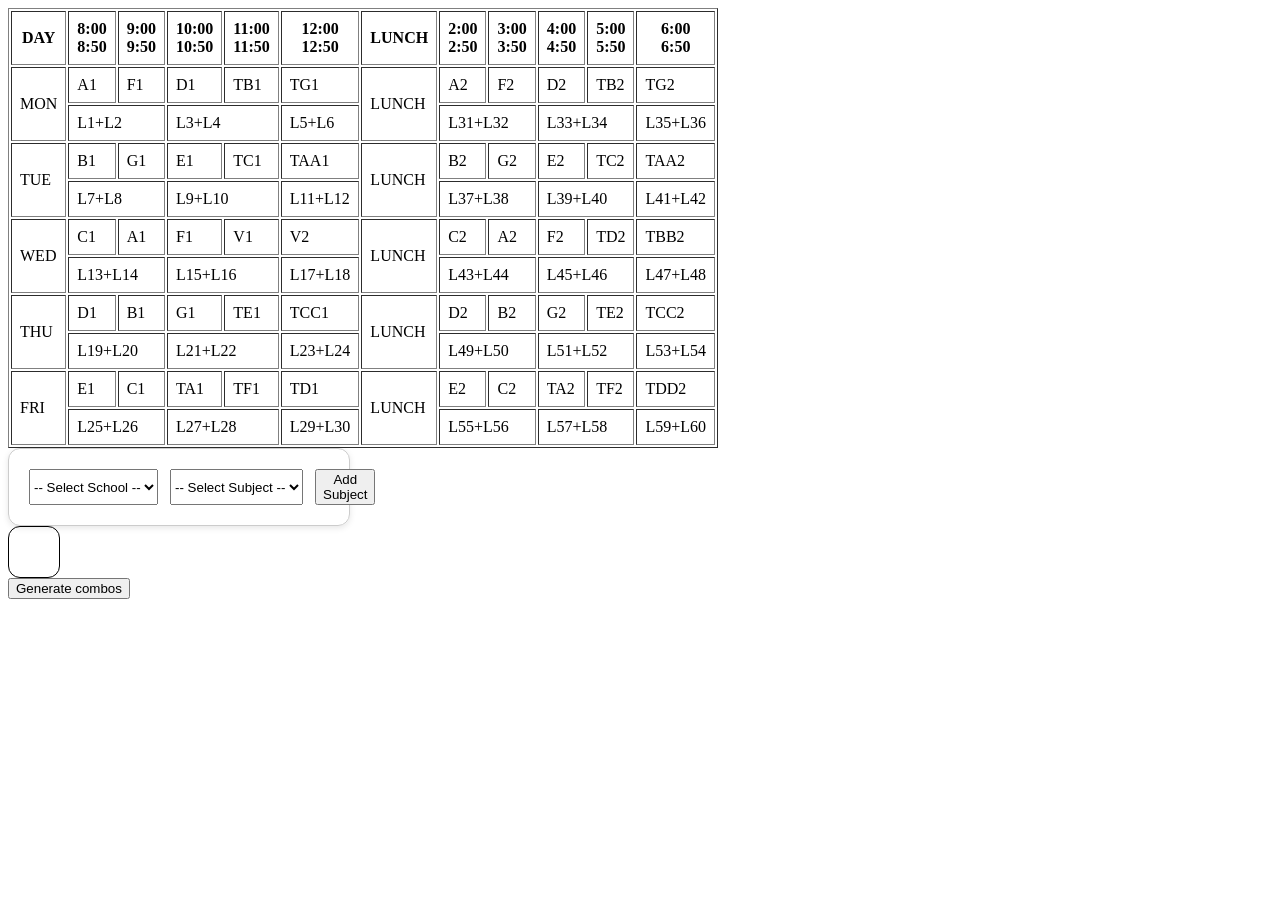
==== index.html @ 4a25701c "Add files via upload" ====
<!DOCTYPE html>
<html lang="en">
<head>
    <meta charset="UTF-8">
    <meta name="viewport" content="width=device-width, initial-scale=1.0">
    <title>Timetable</title>
    <link rel="stylesheet" href="style.css">
</head>
<body>
<table border="1" cellpadding="8" id="tt">
  <thead>
    <tr>
      <th>DAY</th>
      <th>8:00<br>8:50</th>
      <th>9:00<br>9:50</th>
      <th>10:00<br>10:50</th>
      <th>11:00<br>11:50</th>
      <th>12:00<br>12:50</th>
      <th>LUNCH</th>
      <th>2:00<br>2:50</th>
      <th>3:00<br>3:50</th>
      <th>4:00<br>4:50</th>
      <th>5:00<br>5:50</th>
      <th>6:00<br>6:50</th>
    </tr>
  </thead>
  <tbody>
    <tr>
      <td rowspan="2">MON</td>
      <td data-slot="A1">A1</td><td data-slot="F1">F1</td><td data-slot="D1">D1</td><td data-slot="TB1">TB1</td><td data-slot="TG1">TG1</td>
      <td rowspan="2">LUNCH</td>
      <td data-slot="A2">A2</td><td data-slot="F2">F2</td><td data-slot="D2">D2</td><td data-slot="TB2">TB2</td><td data-slot="TG2">TG2</td>
    </tr>
    <tr>
      <td data-slot="L1,L2" colspan="2">L1+L2</td><td data-slot="L3,L4" colspan="2">L3+L4</td><td data-slot="L5,L6" colspan="1">L5+L6</td>
      <td data-slot="L31,L32" colspan="2">L31+L32</td><td data-slot="L33,L34" colspan="2">L33+L34</td><td data-slot="L35,L36" colspan="1">L35+L36</td>
    </tr>

    <tr>
      <td rowspan="2">TUE</td>
      <td data-slot="B1">B1</td><td data-slot="G1">G1</td><td data-slot="E1">E1</td><td data-slot="TC1">TC1</td><td data-slot="TAA1">TAA1</td>
      <td rowspan="2">LUNCH</td>
      <td data-slot="B2">B2</td><td data-slot="G2">G2</td><td data-slot="E2">E2</td><td data-slot="TC2">TC2</td><td data-slot="TAA2">TAA2</td>
    </tr>
    <tr>
      <td data-slot="L7,L8" colspan="2">L7+L8</td><td data-slot="L9,L10" colspan="2">L9+L10</td><td data-slot="L11,L12" colspan="1">L11+L12</td>
      <td data-slot="L37,L38" colspan="2">L37+L38</td><td data-slot="L39,L40" colspan="2">L39+L40</td><td data-slot="L41,L42" colspan="1">L41+L42</td>
    </tr>

    <tr>
      <td rowspan="2">WED</td>
      <td data-slot="C1">C1</td><td data-slot="A1">A1</td><td data-slot="F1">F1</td><td data-slot="V1">V1</td><td data-slot="V2">V2</td>
      <td rowspan="2">LUNCH</td>
      <td data-slot="C2">C2</td><td data-slot="A2">A2</td><td data-slot="F2">F2</td><td data-slot="TD2">TD2</td><td data-slot="TBB2">TBB2</td>
    </tr>
    <tr>
      <td data-slot="L13,L14" colspan="2">L13+L14</td><td data-slot="L15,L16" colspan="2">L15+L16</td><td data-slot="L17,L18" colspan="1">L17+L18</td>
      <td data-slot="L43,L44" colspan="2">L43+L44</td><td data-slot="L45,L46" colspan="2">L45+L46</td><td data-slot="L47,L48" colspan="1">L47+L48</td>
    </tr>

    <tr>
      <td rowspan="2">THU</td>
      <td data-slot="D1">D1</td><td data-slot="B1">B1</td><td data-slot="G1">G1</td><td data-slot="TE1">TE1</td><td data-slot="TCC1">TCC1</td>
      <td rowspan="2">LUNCH</td>
      <td data-slot="D2">D2</td><td data-slot="B2">B2</td><td data-slot="G2">G2</td><td data-slot="TE2">TE2</td><td data-slot="TCC2">TCC2</td>
    </tr>
    <tr>
      <td data-slot="L19,L20" colspan="2">L19+L20</td><td data-slot="L21,L22" colspan="2">L21+L22</td><td data-slot="L23,L24" colspan="1">L23+L24</td>
      <td data-slot="L49,L50" colspan="2">L49+L50</td><td data-slot="L51,L52" colspan="2">L51+L52</td><td data-slot="L53,L54" colspan="1">L53+L54</td>
    </tr>

    <tr>
      <td rowspan="2">FRI</td>
      <td data-slot="E1">E1</td><td data-slot="C1">C1</td><td data-slot="TA1">TA1</td><td data-slot="TF1">TF1</td><td data-slot="TD1">TD1</td>
      <td rowspan="2">LUNCH</td>
      <td data-slot="E2">E2</td><td data-slot="C2">C2</td><td data-slot="TA2">TA2</td><td data-slot="TF2">TF2</td><td data-slot="TDD2">TDD2</td>
    </tr>
    <tr>
      <td data-slot="L25,L26" colspan="2">L25+L26</td><td data-slot="L27,L28" colspan="2">L27+L28</td><td data-slot="L29,L30" colspan="1">L29+L30</td>
      <td data-slot="L55,L56" colspan="2">L55+L56</td><td data-slot="L57,L58" colspan="2">L57+L58</td><td data-slot="L59,L60" colspan="1">L59+L60</td>
    </tr>
  </tbody>
</table>

<div class="selector-card">
  <select id="school-select">
    <option value="">-- Select School --</option>
    <option value="SCOPE">SCOPE</option>
    <option value="SENSE">SENSE</option>
    <option value="SCORE">SCORE</option>
  </select>

  <select id="subject-select">
    <option value="">-- Select Subject --</option>
  </select>
  <button id = "add-subject">Add Subject</button>
</div>
<div id = "faculty-printer"></div>
<button id = "generate">Generate combos</button>

<div id="selected-subjects"></div>


<div id="results"></div>

<script src="script.js"></script>
</body>
</html>
---- style.css ----
.selector-card {
  border: 1px solid #ccc;
  border-radius: 12px;
  padding: 20px;
  box-shadow: 0 2px 6px rgba(0,0,0,0.1);
  display: flex;
  gap: 12px;
  max-width: 300px;

}

#faculty-printer{
  border: 1px solid black;
  border-radius: 12px;
  width: 50px;
  height: 50px;
  display:flex;
}

#results{
    display:flex;
    flex-wrap:wrap;
    gap:20px;
    margin-top:20px;
}

.result-card{
    border:1px solid #ccc;
    border-radius:12px;
    padding:20px;
    width:350px;
    box-shadow:0 2px 8px rgba(0,0,0,0.1);
}

#selected-subjects {
    display: flex;
    flex-wrap: wrap;
    gap: 15px;
    margin-top: 20px;
}

.selected-subject-card {
    width: 250px;
    border: 1px solid #ccc;
    border-radius: 12px;
    padding: 15px;
    box-shadow: 0 2px 6px rgba(0,0,0,0.1);
}
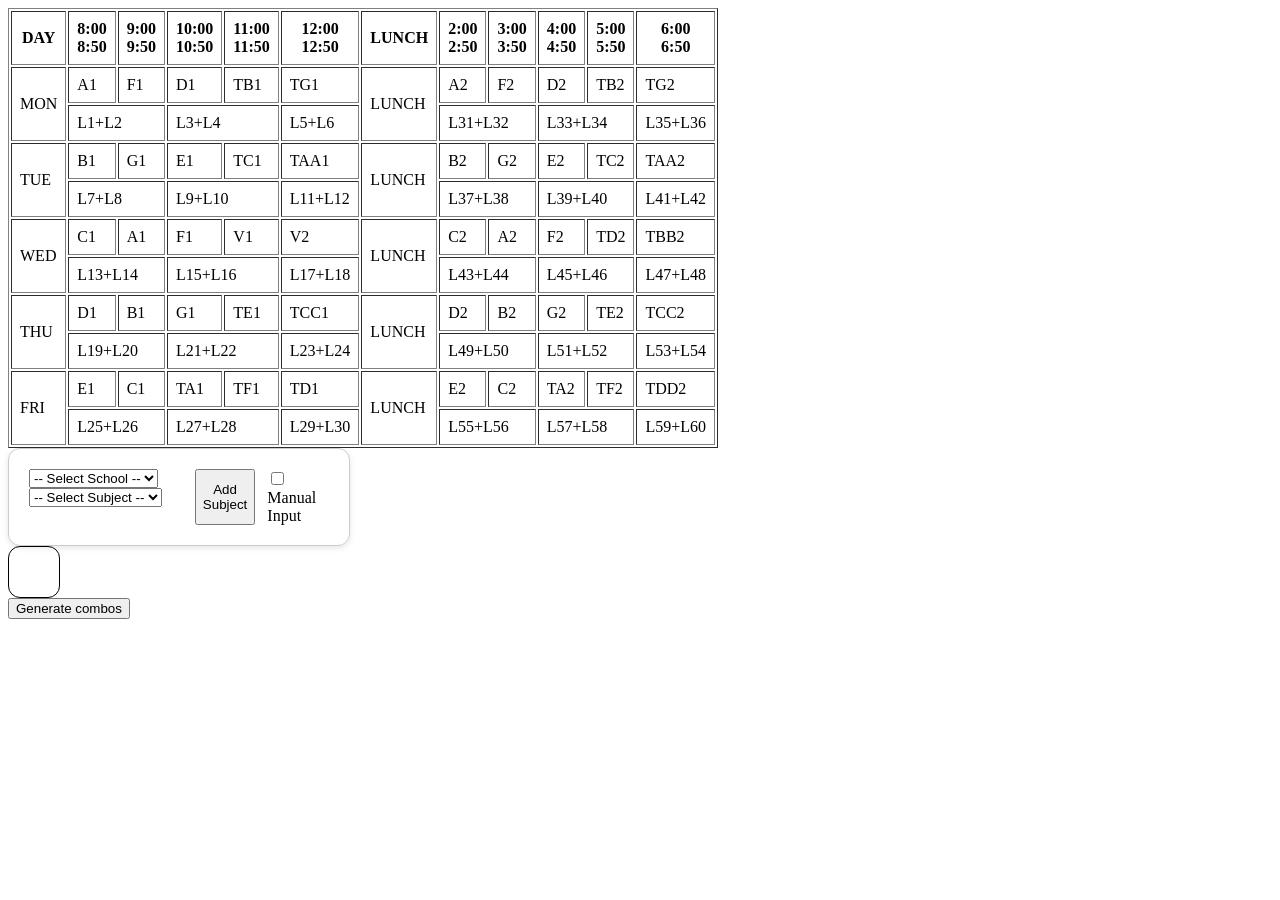
==== commit f7d14675: "Add files via upload" ====
--- a/index.html
+++ b/index.html
@@ -83,17 +83,29 @@
 </table>
 
 <div class="selector-card">
+  <div id = "auto-mode" style = "display:block">
   <select id="school-select">
     <option value="">-- Select School --</option>
     <option value="SCOPE">SCOPE</option>
     <option value="SENSE">SENSE</option>
     <option value="SCORE">SCORE</option>
   </select>
-
   <select id="subject-select">
     <option value="">-- Select Subject --</option>
   </select>
+  </div>
+  <div id = "manual-mode" style = "display:none">
+    <select id = "subject-type">
+      <option value ="">Select subject type</option>
+      <option value = "Theory">Theory</option>
+      <option value = "Lab">Lab</option>
+      <option value = "Theory+Lab">Theory+Lab</option>
+    </select>
+    <input type = "text" id = "manual-sub-name" placeholder = "Enter subject name">
+    <div id = "text-box-printer"></div>
+  </div>
   <button id = "add-subject">Add Subject</button>
+  <label><input type = "checkbox" id = "manual-button">Manual Input</input></label>
 </div>
 <div id = "faculty-printer"></div>
 <button id = "generate">Generate combos</button>
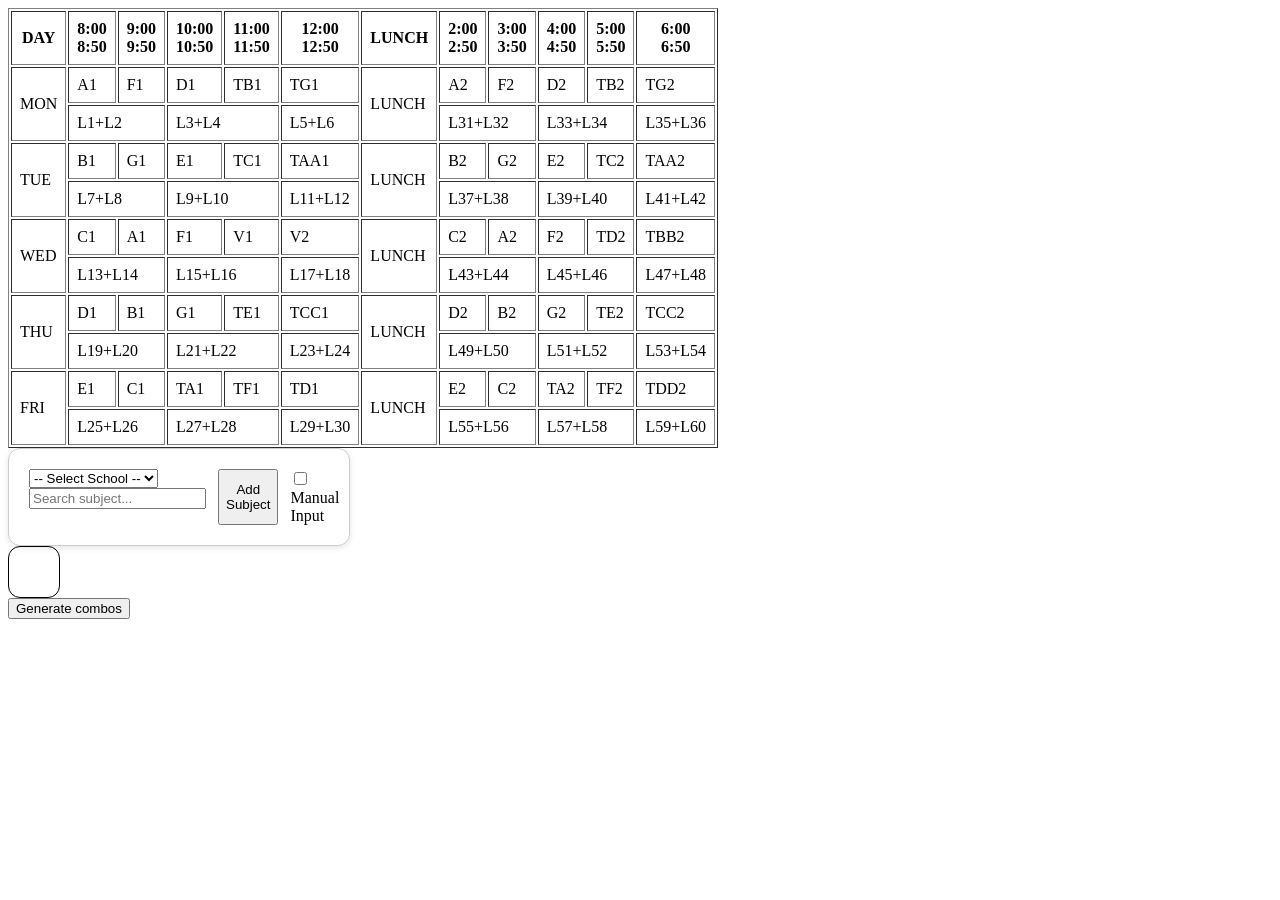
==== commit 7c142fb1: "Subject Search Now enabled" ====
--- a/index.html
+++ b/index.html
@@ -90,9 +90,10 @@
     <option value="SENSE">SENSE</option>
     <option value="SCORE">SCORE</option>
   </select>
-  <select id="subject-select">
-    <option value="">-- Select Subject --</option>
-  </select>
+  <div id="subject-select-wrapper" style="position:relative;display:inline-block">
+    <input type="text" id="subject-search" placeholder="Search subject..." autocomplete="off">
+    <div id="subject-suggestions" class="suggestions-box"></div>
+  </div>
   </div>
   <div id = "manual-mode" style = "display:none">
     <select id = "subject-type">
--- a/style.css
+++ b/style.css
@@ -45,4 +45,22 @@
     border-radius: 12px;
     padding: 15px;
     box-shadow: 0 2px 6px rgba(0,0,0,0.1);
+}
+
+.suggestions-box {
+    position: absolute;
+    background: white;
+    border: 1px solid #ccc;
+    max-height: 200px;
+    overflow-y: auto;
+    display: none;
+    z-index: 10;
+    width: 100%;
+}
+.suggestion-item {
+    padding: 6px 10px;
+    cursor: pointer;
+}
+.suggestion-item:hover {
+    background: #eee;
 }
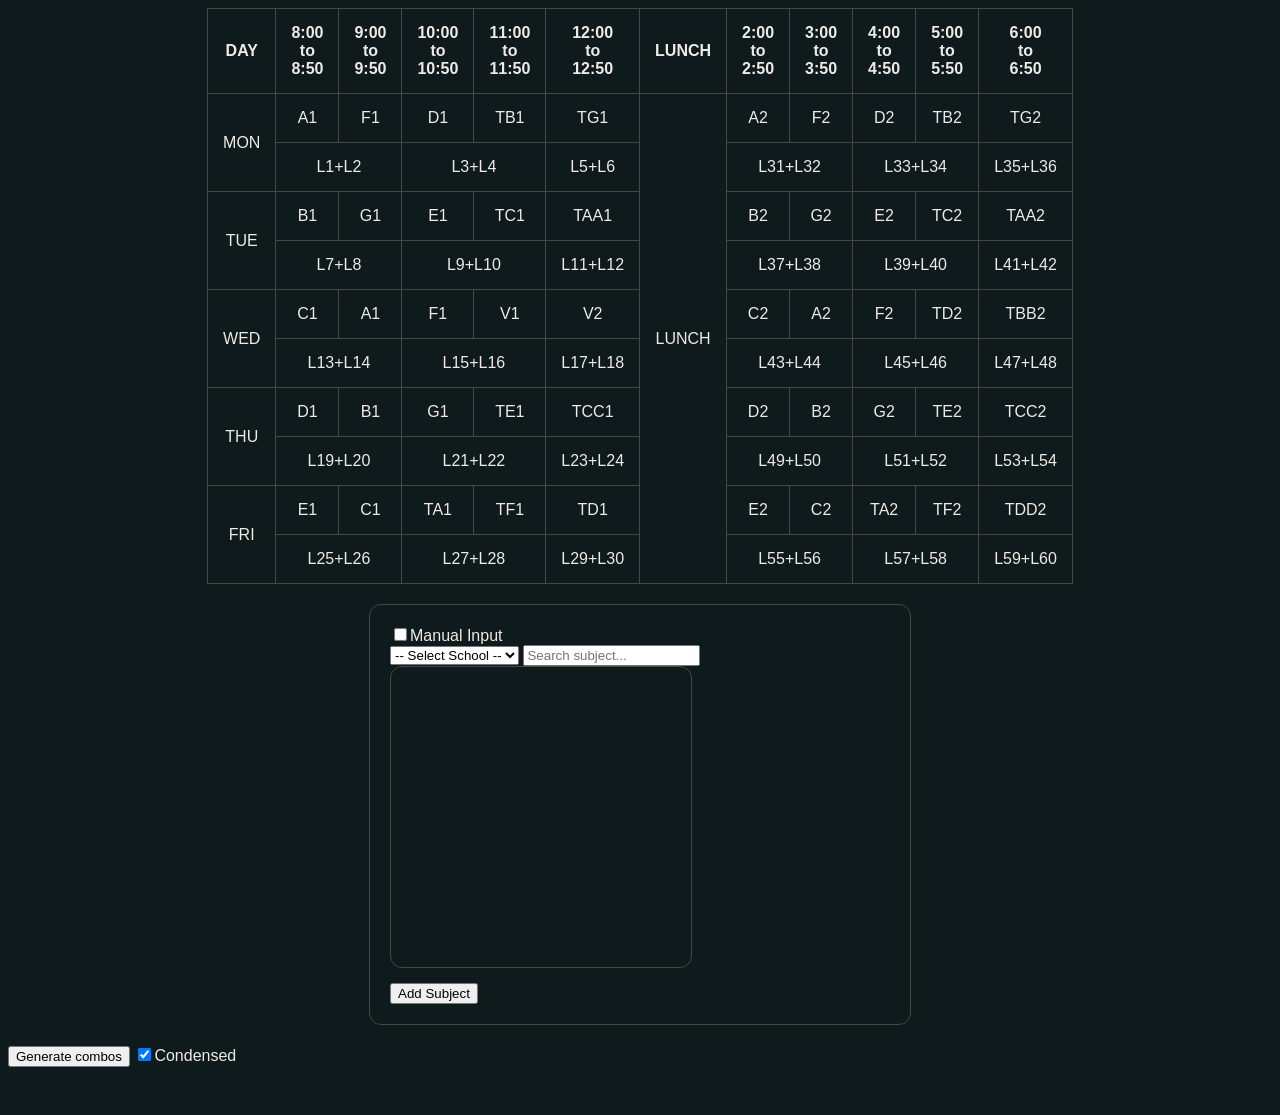
==== commit c0add398: "Add files via upload" ====
--- a/index.html
+++ b/index.html
@@ -7,28 +7,29 @@
     <link rel="stylesheet" href="style.css">
 </head>
 <body>
-<table border="1" cellpadding="8" id="tt">
+<div id = "table-div">
+<table id="tt">
   <thead>
     <tr>
       <th>DAY</th>
-      <th>8:00<br>8:50</th>
-      <th>9:00<br>9:50</th>
-      <th>10:00<br>10:50</th>
-      <th>11:00<br>11:50</th>
-      <th>12:00<br>12:50</th>
+      <th>8:00<br>to<br>8:50</th>
+      <th>9:00<br>to<br>9:50</th>
+      <th>10:00<br>to<br>10:50</th>
+      <th>11:00<br>to<br>11:50</th>
+      <th>12:00<br>to<br>12:50</th>
       <th>LUNCH</th>
-      <th>2:00<br>2:50</th>
-      <th>3:00<br>3:50</th>
-      <th>4:00<br>4:50</th>
-      <th>5:00<br>5:50</th>
-      <th>6:00<br>6:50</th>
+      <th>2:00<br>to<br>2:50</th>
+      <th>3:00<br>to<br>3:50</th>
+      <th>4:00<br>to<br>4:50</th>
+      <th>5:00<br>to<br>5:50</th>
+      <th>6:00<br>to<br>6:50</th>
     </tr>
   </thead>
   <tbody>
     <tr>
-      <td rowspan="2">MON</td>
+      <td rowspan="2" class = "unglow">MON</td>
       <td data-slot="A1">A1</td><td data-slot="F1">F1</td><td data-slot="D1">D1</td><td data-slot="TB1">TB1</td><td data-slot="TG1">TG1</td>
-      <td rowspan="2">LUNCH</td>
+      <td rowspan="10" class = "unglow">LUNCH</td>
       <td data-slot="A2">A2</td><td data-slot="F2">F2</td><td data-slot="D2">D2</td><td data-slot="TB2">TB2</td><td data-slot="TG2">TG2</td>
     </tr>
     <tr>
@@ -37,9 +38,9 @@
     </tr>
 
     <tr>
-      <td rowspan="2">TUE</td>
+      <td rowspan="2" class = "unglow">TUE</td>
       <td data-slot="B1">B1</td><td data-slot="G1">G1</td><td data-slot="E1">E1</td><td data-slot="TC1">TC1</td><td data-slot="TAA1">TAA1</td>
-      <td rowspan="2">LUNCH</td>
+
       <td data-slot="B2">B2</td><td data-slot="G2">G2</td><td data-slot="E2">E2</td><td data-slot="TC2">TC2</td><td data-slot="TAA2">TAA2</td>
     </tr>
     <tr>
@@ -48,9 +49,9 @@
     </tr>
 
     <tr>
-      <td rowspan="2">WED</td>
+      <td rowspan="2" class = "unglow">WED</td>
       <td data-slot="C1">C1</td><td data-slot="A1">A1</td><td data-slot="F1">F1</td><td data-slot="V1">V1</td><td data-slot="V2">V2</td>
-      <td rowspan="2">LUNCH</td>
+      
       <td data-slot="C2">C2</td><td data-slot="A2">A2</td><td data-slot="F2">F2</td><td data-slot="TD2">TD2</td><td data-slot="TBB2">TBB2</td>
     </tr>
     <tr>
@@ -59,9 +60,9 @@
     </tr>
 
     <tr>
-      <td rowspan="2">THU</td>
+      <td rowspan="2" class = "unglow">THU</td>
       <td data-slot="D1">D1</td><td data-slot="B1">B1</td><td data-slot="G1">G1</td><td data-slot="TE1">TE1</td><td data-slot="TCC1">TCC1</td>
-      <td rowspan="2">LUNCH</td>
+      
       <td data-slot="D2">D2</td><td data-slot="B2">B2</td><td data-slot="G2">G2</td><td data-slot="TE2">TE2</td><td data-slot="TCC2">TCC2</td>
     </tr>
     <tr>
@@ -70,9 +71,9 @@
     </tr>
 
     <tr>
-      <td rowspan="2">FRI</td>
+      <td rowspan="2" class = "unglow">FRI</td>
       <td data-slot="E1">E1</td><td data-slot="C1">C1</td><td data-slot="TA1">TA1</td><td data-slot="TF1">TF1</td><td data-slot="TD1">TD1</td>
-      <td rowspan="2">LUNCH</td>
+      
       <td data-slot="E2">E2</td><td data-slot="C2">C2</td><td data-slot="TA2">TA2</td><td data-slot="TF2">TF2</td><td data-slot="TDD2">TDD2</td>
     </tr>
     <tr>
@@ -81,8 +82,10 @@
     </tr>
   </tbody>
 </table>
+</div>
 
 <div class="selector-card">
+  <label><input type = "checkbox" id = "manual-button">Manual Input</input></label>
   <div id = "auto-mode" style = "display:block">
   <select id="school-select">
     <option value="">-- Select School --</option>
@@ -94,6 +97,7 @@
     <input type="text" id="subject-search" placeholder="Search subject..." autocomplete="off">
     <div id="subject-suggestions" class="suggestions-box"></div>
   </div>
+  <div id = "faculty-printer"></div>
   </div>
   <div id = "manual-mode" style = "display:none">
     <select id = "subject-type">
@@ -106,10 +110,9 @@
     <div id = "text-box-printer"></div>
   </div>
   <button id = "add-subject">Add Subject</button>
-  <label><input type = "checkbox" id = "manual-button">Manual Input</input></label>
 </div>
-<div id = "faculty-printer"></div>
 <button id = "generate">Generate combos</button>
+<label><input type = "checkbox" id = "condensed-button" checked>Condensed</label>
 
 <div id="selected-subjects"></div>
 
--- a/style.css
+++ b/style.css
@@ -1,20 +1,26 @@
 .selector-card {
-  border: 1px solid #ccc;
+  border: 1px solid #474843;
   border-radius: 12px;
   padding: 20px;
-  box-shadow: 0 2px 6px rgba(0,0,0,0.1);
-  display: flex;
   gap: 12px;
-  max-width: 300px;
-
+  width: 500px;
+  margin: 20px auto;
+  background: #0F1A1D;
+  display: block;
 }
 
-#faculty-printer{
-  border: 1px solid black;
+#add-subject {
+  position: static;
+  display: block;
+  margin-top: 15px;
+}
+
+#faculty-printer {
+  border: 1px solid #474843;
   border-radius: 12px;
-  width: 50px;
-  height: 50px;
-  display:flex;
+  width: 300px;
+  height: 300px;
+  overflow-y: scroll;
 }
 
 #results{
@@ -25,11 +31,12 @@
 }
 
 .result-card{
-    border:1px solid #ccc;
+    border:1px solid #474843;
     border-radius:12px;
     padding:20px;
     width:350px;
-    box-shadow:0 2px 8px rgba(0,0,0,0.1);
+    box-shadow:none;
+    background: #0F1A1D;
 }
 
 #selected-subjects {
@@ -41,26 +48,65 @@
 
 .selected-subject-card {
     width: 250px;
-    border: 1px solid #ccc;
+    border: 1px solid #474843;
     border-radius: 12px;
     padding: 15px;
-    box-shadow: 0 2px 6px rgba(0,0,0,0.1);
+    box-shadow: none;
+    background: #0F1A1D;
 }
 
 .suggestions-box {
     position: absolute;
-    background: white;
-    border: 1px solid #ccc;
+    background: #16201f;
+    border: 1px solid #474843;
     max-height: 200px;
     overflow-y: auto;
     display: none;
     z-index: 10;
     width: 100%;
+    color: #EDEBE4;
 }
 .suggestion-item {
     padding: 6px 10px;
     cursor: pointer;
 }
 .suggestion-item:hover {
-    background: #eee;
+    background: #f4c25f;
+    color: #0F1A1D;
+}
+
+/*testing design from here on*/
+
+body{
+    background: #0F1A1D;
+    color: #EDEBE4;
+    font-family: 'Inter', sans-serif;
+}
+
+#tt{
+    border: 1px solid #474843;
+    border-collapse: collapse;
+}
+
+#tt th,
+#tt td{
+    border: 1px solid #474843;
+    padding: 15px;
+    text-align: center;
+}
+
+#tt td:not(.unglow):not(.disabled):not(.selected):hover {
+    background-color: #1c2620;
+    border-color: #f1aa03;
+    cursor: pointer;
+}
+
+#tt td.selected:hover {
+    background-color: #d99204;
+    cursor: pointer;
+}
+
+#table-div{
+    display:flex;
+    justify-content: center;
 }
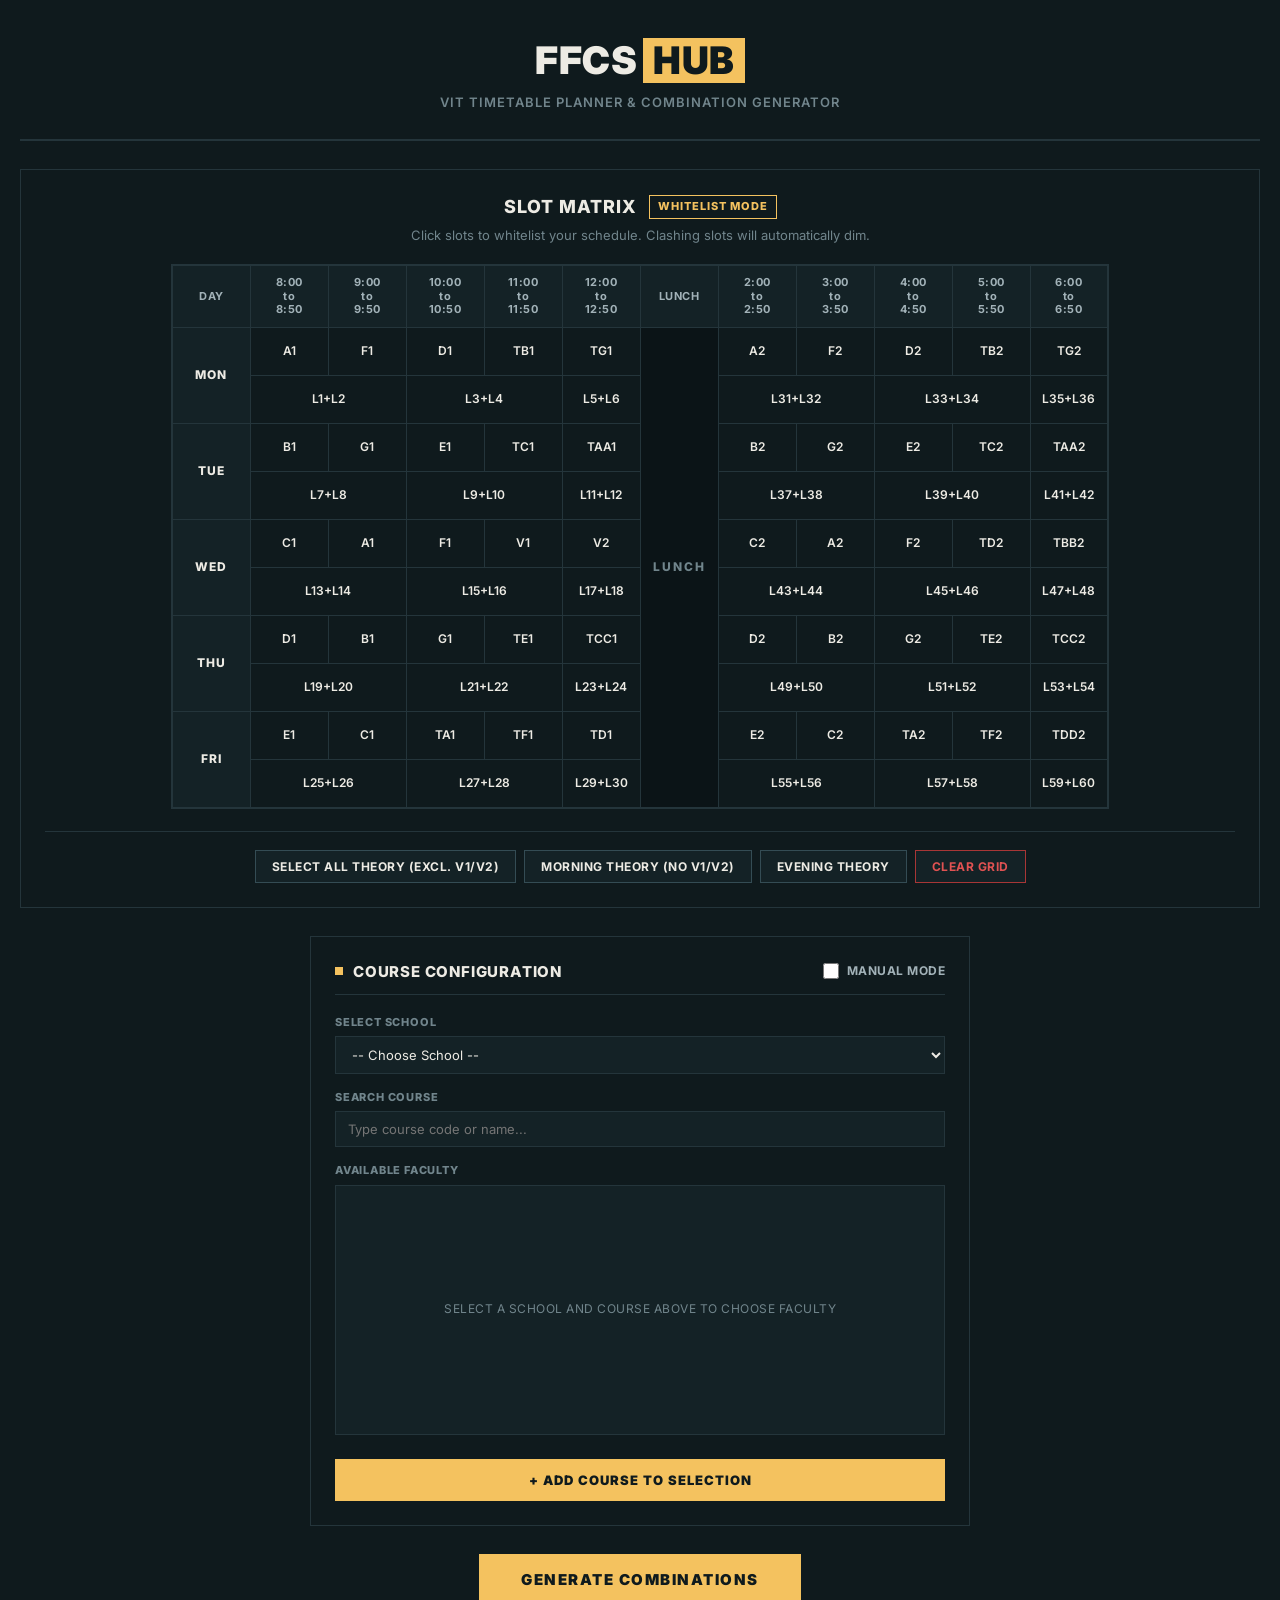
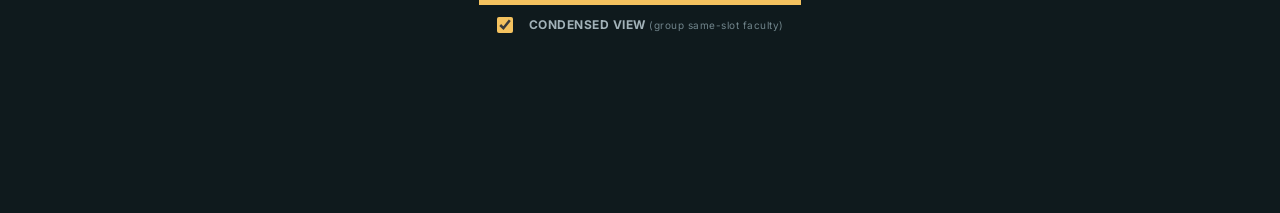
==== commit 9bb7f39d: "Add files via upload" ====
--- a/index.html
+++ b/index.html
@@ -3,122 +3,205 @@
 <head>
     <meta charset="UTF-8">
     <meta name="viewport" content="width=device-width, initial-scale=1.0">
-    <title>Timetable</title>
-    <link rel="stylesheet" href="style.css">
+    <title>FFCS Hub - Timetable Combination Engine</title>
+    <link rel="preconnect" href="https://fonts.googleapis.com">
+    <link rel="preconnect" href="https://fonts.gstatic.com" crossorigin>
+    <link href="https://fonts.googleapis.com/css2?family=Inter:wght@400;500;600;700;800;900&display=swap" rel="stylesheet">
+    <link rel="stylesheet" href="style.css?v=4">
 </head>
 <body>
-<div id = "table-div">
-<table id="tt">
-  <thead>
-    <tr>
-      <th>DAY</th>
-      <th>8:00<br>to<br>8:50</th>
-      <th>9:00<br>to<br>9:50</th>
-      <th>10:00<br>to<br>10:50</th>
-      <th>11:00<br>to<br>11:50</th>
-      <th>12:00<br>to<br>12:50</th>
-      <th>LUNCH</th>
-      <th>2:00<br>to<br>2:50</th>
-      <th>3:00<br>to<br>3:50</th>
-      <th>4:00<br>to<br>4:50</th>
-      <th>5:00<br>to<br>5:50</th>
-      <th>6:00<br>to<br>6:50</th>
-    </tr>
-  </thead>
-  <tbody>
-    <tr>
-      <td rowspan="2" class = "unglow">MON</td>
-      <td data-slot="A1">A1</td><td data-slot="F1">F1</td><td data-slot="D1">D1</td><td data-slot="TB1">TB1</td><td data-slot="TG1">TG1</td>
-      <td rowspan="10" class = "unglow">LUNCH</td>
-      <td data-slot="A2">A2</td><td data-slot="F2">F2</td><td data-slot="D2">D2</td><td data-slot="TB2">TB2</td><td data-slot="TG2">TG2</td>
-    </tr>
-    <tr>
-      <td data-slot="L1,L2" colspan="2">L1+L2</td><td data-slot="L3,L4" colspan="2">L3+L4</td><td data-slot="L5,L6" colspan="1">L5+L6</td>
-      <td data-slot="L31,L32" colspan="2">L31+L32</td><td data-slot="L33,L34" colspan="2">L33+L34</td><td data-slot="L35,L36" colspan="1">L35+L36</td>
-    </tr>
-
-    <tr>
-      <td rowspan="2" class = "unglow">TUE</td>
-      <td data-slot="B1">B1</td><td data-slot="G1">G1</td><td data-slot="E1">E1</td><td data-slot="TC1">TC1</td><td data-slot="TAA1">TAA1</td>
-
-      <td data-slot="B2">B2</td><td data-slot="G2">G2</td><td data-slot="E2">E2</td><td data-slot="TC2">TC2</td><td data-slot="TAA2">TAA2</td>
-    </tr>
-    <tr>
-      <td data-slot="L7,L8" colspan="2">L7+L8</td><td data-slot="L9,L10" colspan="2">L9+L10</td><td data-slot="L11,L12" colspan="1">L11+L12</td>
-      <td data-slot="L37,L38" colspan="2">L37+L38</td><td data-slot="L39,L40" colspan="2">L39+L40</td><td data-slot="L41,L42" colspan="1">L41+L42</td>
-    </tr>
-
-    <tr>
-      <td rowspan="2" class = "unglow">WED</td>
-      <td data-slot="C1">C1</td><td data-slot="A1">A1</td><td data-slot="F1">F1</td><td data-slot="V1">V1</td><td data-slot="V2">V2</td>
-      
-      <td data-slot="C2">C2</td><td data-slot="A2">A2</td><td data-slot="F2">F2</td><td data-slot="TD2">TD2</td><td data-slot="TBB2">TBB2</td>
-    </tr>
-    <tr>
-      <td data-slot="L13,L14" colspan="2">L13+L14</td><td data-slot="L15,L16" colspan="2">L15+L16</td><td data-slot="L17,L18" colspan="1">L17+L18</td>
-      <td data-slot="L43,L44" colspan="2">L43+L44</td><td data-slot="L45,L46" colspan="2">L45+L46</td><td data-slot="L47,L48" colspan="1">L47+L48</td>
-    </tr>
-
-    <tr>
-      <td rowspan="2" class = "unglow">THU</td>
-      <td data-slot="D1">D1</td><td data-slot="B1">B1</td><td data-slot="G1">G1</td><td data-slot="TE1">TE1</td><td data-slot="TCC1">TCC1</td>
-      
-      <td data-slot="D2">D2</td><td data-slot="B2">B2</td><td data-slot="G2">G2</td><td data-slot="TE2">TE2</td><td data-slot="TCC2">TCC2</td>
-    </tr>
-    <tr>
-      <td data-slot="L19,L20" colspan="2">L19+L20</td><td data-slot="L21,L22" colspan="2">L21+L22</td><td data-slot="L23,L24" colspan="1">L23+L24</td>
-      <td data-slot="L49,L50" colspan="2">L49+L50</td><td data-slot="L51,L52" colspan="2">L51+L52</td><td data-slot="L53,L54" colspan="1">L53+L54</td>
-    </tr>
-
-    <tr>
-      <td rowspan="2" class = "unglow">FRI</td>
-      <td data-slot="E1">E1</td><td data-slot="C1">C1</td><td data-slot="TA1">TA1</td><td data-slot="TF1">TF1</td><td data-slot="TD1">TD1</td>
-      
-      <td data-slot="E2">E2</td><td data-slot="C2">C2</td><td data-slot="TA2">TA2</td><td data-slot="TF2">TF2</td><td data-slot="TDD2">TDD2</td>
-    </tr>
-    <tr>
-      <td data-slot="L25,L26" colspan="2">L25+L26</td><td data-slot="L27,L28" colspan="2">L27+L28</td><td data-slot="L29,L30" colspan="1">L29+L30</td>
-      <td data-slot="L55,L56" colspan="2">L55+L56</td><td data-slot="L57,L58" colspan="2">L57+L58</td><td data-slot="L59,L60" colspan="1">L59+L60</td>
-    </tr>
-  </tbody>
-</table>
+<div class="app-wrapper">
+
+  <header class="app-header">
+    <div class="brand">
+      <span class="brand-text">FFCS</span><span class="hub-pill">Hub</span>
+    </div>
+    <p class="brand-tagline">VIT Timetable Planner & Combination Generator</p>
+  </header>
+
+  <main class="main-content">
+    <section class="timetable-section">
+      <div class="section-title-bar">
+        <div class="title-with-pill">
+          <h2>Slot Matrix</h2>
+          <span class="badge-whitelist">Whitelist Mode</span>
+        </div>
+        <p class="section-subtext">Click slots to whitelist your schedule. Clashing slots will automatically dim.</p>
+      </div>
+
+      <div id="table-div">
+        <table id="tt">
+          <thead>
+            <tr>
+              <th>DAY</th>
+              <th>8:00<br>to<br>8:50</th>
+              <th>9:00<br>to<br>9:50</th>
+              <th>10:00<br>to<br>10:50</th>
+              <th>11:00<br>to<br>11:50</th>
+              <th>12:00<br>to<br>12:50</th>
+              <th class="lunch-th">LUNCH</th>
+              <th>2:00<br>to<br>2:50</th>
+              <th>3:00<br>to<br>3:50</th>
+              <th>4:00<br>to<br>4:50</th>
+              <th>5:00<br>to<br>5:50</th>
+              <th>6:00<br>to<br>6:50</th>
+            </tr>
+          </thead>
+          <tbody>
+            <tr>
+              <td rowspan="2" class="unglow day-label">MON</td>
+              <td data-slot="A1">A1</td><td data-slot="F1">F1</td><td data-slot="D1">D1</td><td data-slot="TB1">TB1</td><td data-slot="TG1">TG1</td>
+              <td rowspan="10" class="unglow lunch-cell">LUNCH</td>
+              <td data-slot="A2">A2</td><td data-slot="F2">F2</td><td data-slot="D2">D2</td><td data-slot="TB2">TB2</td><td data-slot="TG2">TG2</td>
+            </tr>
+            <tr>
+              <td data-slot="L1,L2" colspan="2">L1+L2</td><td data-slot="L3,L4" colspan="2">L3+L4</td><td data-slot="L5,L6" colspan="1">L5+L6</td>
+              <td data-slot="L31,L32" colspan="2">L31+L32</td><td data-slot="L33,L34" colspan="2">L33+L34</td><td data-slot="L35,L36" colspan="1">L35+L36</td>
+            </tr>
+
+            <tr>
+              <td rowspan="2" class="unglow day-label">TUE</td>
+              <td data-slot="B1">B1</td><td data-slot="G1">G1</td><td data-slot="E1">E1</td><td data-slot="TC1">TC1</td><td data-slot="TAA1">TAA1</td>
+              <td data-slot="B2">B2</td><td data-slot="G2">G2</td><td data-slot="E2">E2</td><td data-slot="TC2">TC2</td><td data-slot="TAA2">TAA2</td>
+            </tr>
+            <tr>
+              <td data-slot="L7,L8" colspan="2">L7+L8</td><td data-slot="L9,L10" colspan="2">L9+L10</td><td data-slot="L11,L12" colspan="1">L11+L12</td>
+              <td data-slot="L37,L38" colspan="2">L37+L38</td><td data-slot="L39,L40" colspan="2">L39+L40</td><td data-slot="L41,L42" colspan="1">L41+L42</td>
+            </tr>
+
+            <tr>
+              <td rowspan="2" class="unglow day-label">WED</td>
+              <td data-slot="C1">C1</td><td data-slot="A1">A1</td><td data-slot="F1">F1</td><td data-slot="V1">V1</td><td data-slot="V2">V2</td>
+              <td data-slot="C2">C2</td><td data-slot="A2">A2</td><td data-slot="F2">F2</td><td data-slot="TD2">TD2</td><td data-slot="TBB2">TBB2</td>
+            </tr>
+            <tr>
+              <td data-slot="L13,L14" colspan="2">L13+L14</td><td data-slot="L15,L16" colspan="2">L15+L16</td><td data-slot="L17,L18" colspan="1">L17+L18</td>
+              <td data-slot="L43,L44" colspan="2">L43+L44</td><td data-slot="L45,L46" colspan="2">L45+L46</td><td data-slot="L47,L48" colspan="1">L47+L48</td>
+            </tr>
+
+            <tr>
+              <td rowspan="2" class="unglow day-label">THU</td>
+              <td data-slot="D1">D1</td><td data-slot="B1">B1</td><td data-slot="G1">G1</td><td data-slot="TE1">TE1</td><td data-slot="TCC1">TCC1</td>
+              <td data-slot="D2">D2</td><td data-slot="B2">B2</td><td data-slot="G2">G2</td><td data-slot="TE2">TE2</td><td data-slot="TCC2">TCC2</td>
+            </tr>
+            <tr>
+              <td data-slot="L19,L20" colspan="2">L19+L20</td><td data-slot="L21,L22" colspan="2">L21+L22</td><td data-slot="L23,L24" colspan="1">L23+L24</td>
+              <td data-slot="L49,L50" colspan="2">L49+L50</td><td data-slot="L51,L52" colspan="2">L51+L52</td><td data-slot="L53,L54" colspan="1">L53+L54</td>
+            </tr>
+
+            <tr>
+              <td rowspan="2" class="unglow day-label">FRI</td>
+              <td data-slot="E1">E1</td><td data-slot="C1">C1</td><td data-slot="TA1">TA1</td><td data-slot="TF1">TF1</td><td data-slot="TD1">TD1</td>
+              <td data-slot="E2">E2</td><td data-slot="C2">C2</td><td data-slot="TA2">TA2</td><td data-slot="TF2">TF2</td><td data-slot="TDD2">TDD2</td>
+            </tr>
+            <tr>
+              <td data-slot="L25,L26" colspan="2">L25+L26</td><td data-slot="L27,L28" colspan="2">L27+L28</td><td data-slot="L29,L30" colspan="1">L29+L30</td>
+              <td data-slot="L55,L56" colspan="2">L55+L56</td><td data-slot="L57,L58" colspan="2">L57+L58</td><td data-slot="L59,L60" colspan="1">L59+L60</td>
+            </tr>
+          </tbody>
+        </table>
+      </div>
+
+      <div class="table-controls">
+        <button id="btn-all-theory" class="ctrl-btn" type="button" onclick="selectAllTheory()">Select All Theory (Excl. V1/V2)</button>
+        <button id="btn-morning-theory" class="ctrl-btn" type="button" onclick="selectMorningTheory()">Morning Theory (No V1/V2)</button>
+        <button id="btn-evening-theory" class="ctrl-btn" type="button" onclick="selectEveningTheory()">Evening Theory</button>
+        <button id="btn-clear-table" class="ctrl-btn danger" type="button" onclick="clearTable()">Clear Grid</button>
+      </div>
+    </section>
+
+    <section class="config-section">
+      <div class="selector-card">
+        <div class="card-header-bar">
+          <div class="card-title-group">
+            <span class="amber-dot"></span>
+            <h3>Course Configuration</h3>
+          </div>
+          <label class="toggle-mode" for="manual-button">
+            <input type="checkbox" id="manual-button">
+            <span class="mode-switch"></span>
+            <span class="mode-label">Manual Mode</span>
+          </label>
+        </div>
+
+        <div id="auto-mode" style="display:block">
+          <div class="form-row">
+            <label class="form-label" for="school-select">Select School</label>
+            <select id="school-select" class="custom-select">
+              <option value="">-- Choose School --</option>
+              <option value="SCOPE">SCOPE</option>
+              <option value="SENSE">SENSE</option>
+              <option value="SCORE">SCORE</option>
+            </select>
+          </div>
+
+          <div class="form-row">
+            <label class="form-label" for="subject-search">Search Course</label>
+            <div id="subject-select-wrapper" style="position:relative; width:100%;">
+              <input type="text" id="subject-search" class="custom-input" placeholder="Type course code or name..." autocomplete="off">
+              <div id="subject-suggestions" class="suggestions-box"></div>
+            </div>
+          </div>
+
+          <div class="form-row">
+            <label class="form-label">Available Faculty</label>
+            <div id="faculty-printer" class="faculty-box">
+              <div class="faculty-empty-placeholder">Select a school and course above to choose faculty</div>
+            </div>
+          </div>
+        </div>
+
+        <div id="manual-mode" style="display:none">
+          <div class="form-row">
+            <label class="form-label" for="subject-type">Subject Type</label>
+            <select id="subject-type" class="custom-select">
+              <option value="">-- Select Subject Type --</option>
+              <option value="Theory">Theory</option>
+              <option value="Lab">Lab</option>
+              <option value="Theory+Lab">Theory + Lab</option>
+            </select>
+          </div>
+
+          <div class="form-row">
+            <label class="form-label" for="manual-sub-name">Course Name / Code</label>
+            <input type="text" id="manual-sub-name" class="custom-input" placeholder="e.g. BCSE202E - Data Structures">
+          </div>
+
+          <div id="text-box-printer"></div>
+        </div>
+
+        <button id="add-subject" class="btn-primary" type="button">+ Add Course to Selection</button>
+      </div>
+    </section>
+
+    <section class="generate-section">
+      <div class="action-bar">
+        <button id="generate" class="btn-generate" type="button">Generate Combinations</button>
+        <label class="toggle-condensed" for="condensed-button">
+          <input type="checkbox" id="condensed-button" checked>
+          <span class="condensed-checkbox-custom"></span>
+          <span class="condensed-label">Condensed View <small>(group same-slot faculty)</small></span>
+        </label>
+      </div>
+    </section>
+
+    <section class="selected-courses-section">
+      <div class="section-title-bar" id="selected-title-bar" style="display:none">
+        <h2>Added Courses</h2>
+      </div>
+      <div id="selected-subjects"></div>
+    </section>
+
+    <section class="results-section">
+      <div class="section-title-bar" id="results-title-bar" style="display:none">
+        <h2>Generated Timetables</h2>
+      </div>
+      <div id="results"></div>
+    </section>
+
+  </main>
 </div>
 
-<div class="selector-card">
-  <label><input type = "checkbox" id = "manual-button">Manual Input</input></label>
-  <div id = "auto-mode" style = "display:block">
-  <select id="school-select">
-    <option value="">-- Select School --</option>
-    <option value="SCOPE">SCOPE</option>
-    <option value="SENSE">SENSE</option>
-    <option value="SCORE">SCORE</option>
-  </select>
-  <div id="subject-select-wrapper" style="position:relative;display:inline-block">
-    <input type="text" id="subject-search" placeholder="Search subject..." autocomplete="off">
-    <div id="subject-suggestions" class="suggestions-box"></div>
-  </div>
-  <div id = "faculty-printer"></div>
-  </div>
-  <div id = "manual-mode" style = "display:none">
-    <select id = "subject-type">
-      <option value ="">Select subject type</option>
-      <option value = "Theory">Theory</option>
-      <option value = "Lab">Lab</option>
-      <option value = "Theory+Lab">Theory+Lab</option>
-    </select>
-    <input type = "text" id = "manual-sub-name" placeholder = "Enter subject name">
-    <div id = "text-box-printer"></div>
-  </div>
-  <button id = "add-subject">Add Subject</button>
-</div>
-<button id = "generate">Generate combos</button>
-<label><input type = "checkbox" id = "condensed-button" checked>Condensed</label>
-
-<div id="selected-subjects"></div>
-
-
-<div id="results"></div>
-
-<script src="script.js"></script>
+<script src="script.js?v=4"></script>
 </body>
-</html>+</html>
--- a/style.css
+++ b/style.css
@@ -1,112 +1,830 @@
+/* ==========================================================================
+   FFCS Hub - Dark Brutalist Theme
+   Palette: Base #0F1A1D | Accent #f4c25f | Strong Gray Disabled #323e44
+   Strict geometric box layout: Zero rounded corners, sharp crisp lines
+   ========================================================================== */
+
+:root {
+  --bg-deep: #0F1A1D;
+  --bg-card: #0F1A1D;
+  --bg-surface: #142226;
+  --bg-surface-elevated: #1a2a2f;
+  --bg-cell: #0F1A1D;
+  --bg-cell-hover: #19282d;
+  
+  /* Strong, solid gray for grayed-out slots */
+  --bg-disabled: #323e44;
+  --text-disabled: #7a8d94;
+  --border-disabled: #3d4c52;
+
+  --border-color: #24353b;
+  --border-light: #344c54;
+  --border-table: #24353b;
+
+  --amber: #f4c25f;
+  --amber-contrast: #0F1A1D;
+  --amber-border: #f4c25f;
+
+  --text-primary: #EDEBE4;
+  --text-secondary: #a2b2b8;
+  --text-muted: #71858c;
+
+  --danger-color: #e05252;
+  --danger-border: #a83636;
+}
+
+/* Base Reset - Strict Brutalism: No rounded corners anywhere */
+*, *::before, *::after {
+  box-sizing: border-box;
+  margin: 0;
+  padding: 0;
+  border-radius: 0 !important; /* Zero rounded corners */
+}
+
+body {
+  background: var(--bg-deep);
+  color: var(--text-primary);
+  font-family: 'Inter', -apple-system, BlinkMacSystemFont, 'Segoe UI', Roboto, sans-serif;
+  min-height: 100vh;
+  line-height: 1.4;
+  -webkit-font-smoothing: antialiased;
+}
+
+.app-wrapper {
+  max-width: 1400px;
+  margin: 0 auto;
+  padding: 24px 20px 60px;
+}
+
+/* Header & Brutalist Brand Logo */
+.app-header {
+  text-align: center;
+  padding: 10px 0 28px;
+  border-bottom: 2px solid var(--border-color);
+  margin-bottom: 28px;
+}
+
+.brand {
+  display: inline-flex;
+  align-items: center;
+  user-select: none;
+  cursor: pointer;
+  margin-bottom: 6px;
+}
+
+.brand-text {
+  font-size: 38px;
+  font-weight: 900;
+  color: #EDEBE4;
+  letter-spacing: 0.5px;
+  text-transform: uppercase;
+}
+
+.hub-pill, .hub-badge {
+  font-size: 38px;
+  font-weight: 900;
+  color: var(--amber-contrast);
+  background: var(--amber);
+  padding: 2px 10px;
+  margin-left: 6px;
+  letter-spacing: 0.5px;
+  text-transform: uppercase;
+  display: inline-block;
+  line-height: 1.1;
+}
+
+.brand-tagline {
+  color: var(--text-muted);
+  font-size: 13px;
+  font-weight: 600;
+  letter-spacing: 1px;
+  text-transform: uppercase;
+}
+
+/* Section Title Bar */
+.section-title-bar {
+  text-align: center;
+  margin-bottom: 16px;
+}
+
+.title-with-pill {
+  display: inline-flex;
+  align-items: center;
+  gap: 12px;
+  margin-bottom: 6px;
+}
+
+.section-title-bar h2 {
+  font-size: 18px;
+  font-weight: 800;
+  color: var(--text-primary);
+  letter-spacing: 1px;
+  text-transform: uppercase;
+}
+
+.badge-whitelist {
+  background: transparent;
+  color: var(--amber);
+  border: 1px solid var(--amber);
+  font-size: 11px;
+  font-weight: 800;
+  text-transform: uppercase;
+  letter-spacing: 1px;
+  padding: 3px 8px;
+}
+
+.section-subtext {
+  color: var(--text-muted);
+  font-size: 13px;
+}
+
+/* Timetable Section & Grid */
+.timetable-section {
+  background: var(--bg-deep);
+  border: 1px solid var(--border-color);
+  padding: 24px;
+  margin-bottom: 28px;
+}
+
+#table-div {
+  display: flex;
+  justify-content: center;
+  overflow-x: auto;
+  padding: 4px 0;
+}
+
+/* Exact Tabular Grid - Connecting Lines, Zero Gap */
+#tt {
+  border-collapse: collapse;
+  border: 2px solid var(--border-color);
+  background: var(--bg-deep);
+  font-size: 12px;
+}
+
+#tt th,
+#tt td {
+  border: 1px solid var(--border-table);
+  padding: 10px 8px;
+  text-align: center;
+  min-width: 78px;
+  height: 48px;
+  user-select: none;
+  transition: background-color 0.1s ease, color 0.1s ease;
+}
+
+#tt th {
+  background: var(--bg-surface);
+  color: var(--text-secondary);
+  font-size: 11px;
+  font-weight: 700;
+  letter-spacing: 0.5px;
+  border: 1px solid var(--border-table);
+  line-height: 1.25;
+}
+
+.lunch-th {
+  min-width: 64px;
+}
+
+/* Day and Lunch Labels */
+#tt td.day-label {
+  background: var(--bg-surface);
+  color: var(--text-primary);
+  font-weight: 800;
+  font-size: 12px;
+  letter-spacing: 1px;
+  min-width: 58px;
+}
+
+#tt td.lunch-cell {
+  background: #0b1417;
+  color: var(--text-muted);
+  font-size: 12px;
+  font-weight: 800;
+  letter-spacing: 2px;
+  vertical-align: middle;
+}
+
+/* Normal Unselected Slot Cells */
+#tt td:not(.unglow) {
+  background: var(--bg-cell);
+  color: var(--text-primary);
+  font-weight: 600;
+  cursor: pointer;
+}
+
+#tt td:not(.unglow):not(.disabled):not(.selected):hover {
+  background: var(--bg-cell-hover);
+  color: var(--amber);
+  outline: 1px solid var(--amber);
+}
+
+/* Selected Cells - Honey Amber Box */
+#tt td.selected {
+  background: var(--amber) !important;
+  color: var(--amber-contrast) !important;
+  font-weight: 800 !important;
+  border-color: var(--amber) !important;
+  outline: 1px solid var(--amber) !important;
+}
+
+#tt td.selected:hover {
+  background: #ffd685 !important;
+  cursor: pointer;
+}
+
+/* Stronger Gray for Grayed Out / Occupied / Disabled Slots */
+#tt td.disabled {
+  background: var(--bg-disabled) !important;
+  color: var(--text-disabled) !important;
+  border-color: var(--border-disabled) !important;
+  cursor: not-allowed !important;
+  font-weight: 500 !important;
+  outline: none !important;
+}
+
+/* Table Controls (Presets) */
+.table-controls {
+  display: flex;
+  justify-content: center;
+  flex-wrap: wrap;
+  gap: 8px;
+  margin-top: 18px;
+  padding-top: 18px;
+  border-top: 1px solid var(--border-color);
+}
+
+.ctrl-btn {
+  background: var(--bg-surface);
+  color: var(--text-primary);
+  border: 1px solid var(--border-light);
+  padding: 8px 16px;
+  font-size: 12px;
+  font-weight: 700;
+  font-family: inherit;
+  text-transform: uppercase;
+  letter-spacing: 0.5px;
+  cursor: pointer;
+  transition: all 0.12s ease;
+}
+
+.ctrl-btn:hover {
+  background: var(--amber);
+  color: var(--amber-contrast);
+  border-color: var(--amber);
+}
+
+.ctrl-btn.danger {
+  border-color: var(--danger-border);
+  color: var(--danger-color);
+}
+
+.ctrl-btn.danger:hover {
+  background: var(--danger-color);
+  color: #ffffff;
+  border-color: var(--danger-color);
+}
+
+/* Course Configuration Box */
+.config-section {
+  margin-bottom: 28px;
+}
+
 .selector-card {
-  border: 1px solid #474843;
-  border-radius: 12px;
+  max-width: 660px;
+  margin: 0 auto;
+  background: var(--bg-deep);
+  border: 1px solid var(--border-color);
+  padding: 24px;
+}
+
+.card-header-bar {
+  display: flex;
+  justify-content: space-between;
+  align-items: center;
+  margin-bottom: 20px;
+  padding-bottom: 12px;
+  border-bottom: 1px solid var(--border-color);
+}
+
+.card-title-group {
+  display: flex;
+  align-items: center;
+  gap: 10px;
+}
+
+.amber-dot {
+  width: 8px;
+  height: 8px;
+  background: var(--amber);
+}
+
+.card-header-bar h3 {
+  font-size: 15px;
+  font-weight: 800;
+  text-transform: uppercase;
+  letter-spacing: 0.8px;
+  color: var(--text-primary);
+}
+
+/* Mode Switch */
+.toggle-mode {
+  display: inline-flex;
+  align-items: center;
+  gap: 8px;
+  cursor: pointer;
+  font-size: 12px;
+  font-weight: 700;
+  text-transform: uppercase;
+  letter-spacing: 0.5px;
+  color: var(--text-secondary);
+}
+
+.toggle-mode input[type="checkbox"] {
+  accent-color: var(--amber);
+  width: 16px;
+  height: 16px;
+  cursor: pointer;
+}
+
+.mode-switch {
+  display: none;
+}
+
+/* Form Controls */
+.form-row {
+  margin-bottom: 16px;
+}
+
+.form-label {
+  display: block;
+  font-size: 11px;
+  font-weight: 800;
+  color: var(--text-muted);
+  text-transform: uppercase;
+  letter-spacing: 0.8px;
+  margin-bottom: 6px;
+}
+
+.custom-select,
+.custom-input,
+textarea {
+  width: 100%;
+  background: var(--bg-surface);
+  border: 1px solid var(--border-color);
+  color: var(--text-primary);
+  padding: 9px 12px;
+  font-size: 13px;
+  font-family: inherit;
+  outline: none;
+  transition: border-color 0.12s ease;
+}
+
+.custom-select {
+  cursor: pointer;
+}
+
+.custom-select:focus,
+.custom-input:focus,
+textarea:focus {
+  border-color: var(--amber);
+  background: #18282d;
+}
+
+textarea {
+  font-family: 'JetBrains Mono', Consolas, monospace;
+  font-size: 12px;
+  resize: vertical;
+  margin-bottom: 10px;
+}
+
+/* Suggestions Dropdown */
+.suggestions-box {
+  position: absolute;
+  top: 100%;
+  left: 0;
+  width: 100%;
+  background: var(--bg-surface);
+  border: 1px solid var(--border-light);
+  border-top: none;
+  max-height: 220px;
+  overflow-y: auto;
+  display: none;
+  z-index: 50;
+}
+
+.suggestion-item {
+  padding: 9px 12px;
+  font-size: 13px;
+  color: var(--text-primary);
+  cursor: pointer;
+  border-bottom: 1px solid var(--border-color);
+}
+
+.suggestion-item:last-child {
+  border-bottom: none;
+}
+
+.suggestion-item:hover {
+  background: var(--amber);
+  color: var(--amber-contrast);
+  font-weight: 700;
+}
+
+/* Faculty Box */
+.faculty-box {
+  background: var(--bg-surface);
+  border: 1px solid var(--border-color);
+  height: 250px;
+  overflow-y: auto;
+  display: flex;
+  flex-direction: column;
+}
+
+.faculty-empty-placeholder {
+  display: flex;
+  align-items: center;
+  justify-content: center;
+  height: 100%;
+  color: var(--text-muted);
+  font-size: 12px;
+  text-transform: uppercase;
+  letter-spacing: 0.5px;
   padding: 20px;
+  text-align: center;
+}
+
+.faculty-toolbar {
+  position: sticky;
+  top: 0;
+  background: #17262b;
+  border-bottom: 1px solid var(--border-color);
+  padding: 8px 12px;
+  display: flex;
+  justify-content: space-between;
+  align-items: center;
+  z-index: 5;
+}
+
+.faculty-count {
+  font-size: 11px;
+  font-weight: 800;
+  text-transform: uppercase;
+  letter-spacing: 0.6px;
+  color: var(--amber);
+}
+
+.btn-select-all {
+  background: var(--amber);
+  color: var(--amber-contrast);
+  border: none;
+  padding: 4px 10px;
+  font-size: 11px;
+  font-weight: 800;
+  text-transform: uppercase;
+  letter-spacing: 0.5px;
+  cursor: pointer;
+}
+
+.btn-select-all:hover {
+  background: #ffd685;
+}
+
+.faculty-list {
+  padding: 0;
+}
+
+.faculty-item {
+  display: flex;
+  align-items: center;
   gap: 12px;
-  width: 500px;
-  margin: 20px auto;
-  background: #0F1A1D;
-  display: block;
-}
-
-#add-subject {
-  position: static;
-  display: block;
-  margin-top: 15px;
-}
-
-#faculty-printer {
-  border: 1px solid #474843;
-  border-radius: 12px;
-  width: 300px;
-  height: 300px;
-  overflow-y: scroll;
-}
-
-#results{
-    display:flex;
-    flex-wrap:wrap;
-    gap:20px;
-    margin-top:20px;
-}
-
-.result-card{
-    border:1px solid #474843;
-    border-radius:12px;
-    padding:20px;
-    width:350px;
-    box-shadow:none;
-    background: #0F1A1D;
+  padding: 9px 12px;
+  border-bottom: 1px solid var(--border-color);
+  cursor: pointer;
+}
+
+.faculty-item:hover {
+  background: #1c2d33;
+}
+
+.faculty-item input[type="checkbox"] {
+  accent-color: var(--amber);
+  width: 16px;
+  height: 16px;
+  cursor: pointer;
+}
+
+.faculty-info {
+  display: flex;
+  justify-content: space-between;
+  align-items: center;
+  flex: 1;
+}
+
+.faculty-name {
+  font-size: 13px;
+  font-weight: 600;
+  color: var(--text-primary);
+}
+
+.faculty-slot-tag {
+  background: var(--bg-deep);
+  border: 1px solid var(--border-light);
+  color: var(--amber);
+  font-size: 11px;
+  font-weight: 800;
+  padding: 2px 6px;
+  letter-spacing: 0.5px;
+}
+
+/* Primary Button (+ Add Course) */
+.btn-primary {
+  width: 100%;
+  background: var(--amber);
+  color: var(--amber-contrast);
+  border: 1px solid var(--amber);
+  padding: 12px 16px;
+  font-size: 13px;
+  font-weight: 900;
+  text-transform: uppercase;
+  letter-spacing: 1px;
+  font-family: inherit;
+  cursor: pointer;
+  margin-top: 8px;
+  transition: all 0.12s ease;
+}
+
+.btn-primary:hover {
+  background: #ffd685;
+  border-color: #ffd685;
+}
+
+/* Generate Section */
+.generate-section {
+  text-align: center;
+  margin: 28px 0 35px;
+}
+
+.action-bar {
+  display: inline-flex;
+  flex-direction: column;
+  align-items: center;
+  gap: 12px;
+}
+
+.btn-generate {
+  background: var(--amber);
+  color: var(--amber-contrast);
+  border: 2px solid var(--amber);
+  padding: 14px 40px;
+  font-size: 15px;
+  font-weight: 900;
+  text-transform: uppercase;
+  letter-spacing: 1.5px;
+  font-family: inherit;
+  cursor: pointer;
+  transition: all 0.12s ease;
+}
+
+.btn-generate:hover {
+  background: #ffd685;
+  border-color: #ffd685;
+}
+
+.toggle-condensed {
+  display: inline-flex;
+  align-items: center;
+  gap: 8px;
+  cursor: pointer;
+  color: var(--text-secondary);
+  font-size: 12px;
+  font-weight: 700;
+  text-transform: uppercase;
+  letter-spacing: 0.5px;
+  user-select: none;
+}
+
+.toggle-condensed input[type="checkbox"] {
+  accent-color: var(--amber);
+  width: 16px;
+  height: 16px;
+}
+
+.condensed-label small {
+  color: var(--text-muted);
+  text-transform: none;
+  font-weight: normal;
+}
+
+/* Selected Courses Section */
+.selected-courses-section {
+  margin-bottom: 35px;
 }
 
 #selected-subjects {
-    display: flex;
-    flex-wrap: wrap;
-    gap: 15px;
-    margin-top: 20px;
+  display: grid;
+  grid-template-columns: repeat(auto-fill, minmax(280px, 1fr));
+  gap: 14px;
 }
 
 .selected-subject-card {
-    width: 250px;
-    border: 1px solid #474843;
-    border-radius: 12px;
-    padding: 15px;
-    box-shadow: none;
-    background: #0F1A1D;
-}
-
-.suggestions-box {
-    position: absolute;
-    background: #16201f;
-    border: 1px solid #474843;
-    max-height: 200px;
-    overflow-y: auto;
-    display: none;
-    z-index: 10;
-    width: 100%;
-    color: #EDEBE4;
-}
-.suggestion-item {
-    padding: 6px 10px;
-    cursor: pointer;
-}
-.suggestion-item:hover {
-    background: #f4c25f;
-    color: #0F1A1D;
-}
-
-/*testing design from here on*/
-
-body{
-    background: #0F1A1D;
-    color: #EDEBE4;
-    font-family: 'Inter', sans-serif;
-}
-
-#tt{
-    border: 1px solid #474843;
-    border-collapse: collapse;
-}
-
-#tt th,
-#tt td{
-    border: 1px solid #474843;
-    padding: 15px;
-    text-align: center;
-}
-
-#tt td:not(.unglow):not(.disabled):not(.selected):hover {
-    background-color: #1c2620;
-    border-color: #f1aa03;
-    cursor: pointer;
-}
-
-#tt td.selected:hover {
-    background-color: #d99204;
-    cursor: pointer;
-}
-
-#table-div{
-    display:flex;
-    justify-content: center;
-}+  background: var(--bg-deep);
+  border: 1px solid var(--border-color);
+  padding: 16px;
+  display: flex;
+  flex-direction: column;
+  justify-content: space-between;
+}
+
+.selected-sub-header {
+  display: flex;
+  justify-content: space-between;
+  align-items: flex-start;
+  gap: 10px;
+  margin-bottom: 12px;
+  padding-bottom: 8px;
+  border-bottom: 1px solid var(--border-color);
+}
+
+.selected-sub-header h4 {
+  font-size: 14px;
+  font-weight: 800;
+  color: var(--text-primary);
+  letter-spacing: 0.5px;
+}
+
+.btn-delete {
+  background: transparent;
+  color: var(--danger-color);
+  border: 1px solid var(--danger-color);
+  width: 24px;
+  height: 24px;
+  font-size: 14px;
+  font-weight: 900;
+  display: flex;
+  align-items: center;
+  justify-content: center;
+  cursor: pointer;
+  line-height: 1;
+}
+
+.btn-delete:hover {
+  background: var(--danger-color);
+  color: #ffffff;
+}
+
+.selected-fac-list {
+  display: flex;
+  flex-direction: column;
+  gap: 6px;
+}
+
+.selected-fac-item {
+  display: flex;
+  justify-content: space-between;
+  align-items: center;
+  font-size: 12px;
+  color: var(--text-secondary);
+  background: var(--bg-surface);
+  border: 1px solid var(--border-color);
+  padding: 6px 8px;
+}
+
+.fac-slots {
+  color: var(--amber);
+  font-weight: 800;
+}
+
+/* Results Section */
+.results-section {
+  margin-bottom: 50px;
+}
+
+#results {
+  display: grid;
+  grid-template-columns: repeat(auto-fill, minmax(340px, 1fr));
+  gap: 16px;
+}
+
+.result-card {
+  background: var(--bg-deep);
+  border: 1px solid var(--border-color);
+  padding: 18px;
+  display: flex;
+  flex-direction: column;
+  transition: border-color 0.12s ease;
+}
+
+.result-card:hover {
+  border-color: var(--amber);
+}
+
+.result-card-header {
+  display: flex;
+  justify-content: space-between;
+  align-items: center;
+  margin-bottom: 14px;
+  padding-bottom: 10px;
+  border-bottom: 1px solid var(--border-color);
+}
+
+.tt-badge {
+  background: var(--amber);
+  color: var(--amber-contrast);
+  font-size: 12px;
+  font-weight: 900;
+  text-transform: uppercase;
+  letter-spacing: 0.8px;
+  padding: 2px 8px;
+}
+
+.tt-sub-count {
+  font-size: 11px;
+  color: var(--text-muted);
+  font-weight: 700;
+  text-transform: uppercase;
+  letter-spacing: 0.5px;
+}
+
+.result-schedule-list {
+  display: flex;
+  flex-direction: column;
+  gap: 8px;
+}
+
+.subject-card {
+  background: var(--bg-surface);
+  border: 1px solid var(--border-color);
+  padding: 10px 12px;
+}
+
+.subject-card-title {
+  font-size: 13px;
+  font-weight: 800;
+  color: var(--text-primary);
+  margin-bottom: 5px;
+  letter-spacing: 0.3px;
+}
+
+.subject-card-fac {
+  font-size: 12px;
+  color: var(--text-secondary);
+  margin-bottom: 5px;
+}
+
+.subject-card-fac strong,
+.subject-card-slots strong {
+  color: var(--text-muted);
+  font-size: 11px;
+  text-transform: uppercase;
+  font-weight: 700;
+}
+
+.subject-card-slots {
+  font-size: 12px;
+  display: flex;
+  align-items: center;
+  flex-wrap: wrap;
+  gap: 4px;
+}
+
+.slot-badge {
+  background: var(--bg-deep);
+  color: var(--amber);
+  border: 1px solid var(--border-light);
+  padding: 1px 6px;
+  font-size: 11px;
+  font-weight: 800;
+}
+
+/* Custom Sharp Scrollbars */
+::-webkit-scrollbar {
+  width: 6px;
+  height: 6px;
+}
+
+::-webkit-scrollbar-track {
+  background: var(--bg-deep);
+}
+
+::-webkit-scrollbar-thumb {
+  background: #2a3d44;
+}
+
+::-webkit-scrollbar-thumb:hover {
+  background: var(--amber);
+}
+
+/* Responsive adjustments */
+@media (max-width: 900px) {
+  #tt th,
+  #tt td {
+    padding: 6px 4px;
+    min-width: 60px;
+    font-size: 11px;
+  }
+  .brand-text,
+  .hub-pill, .hub-badge {
+    font-size: 28px;
+  }
+}
